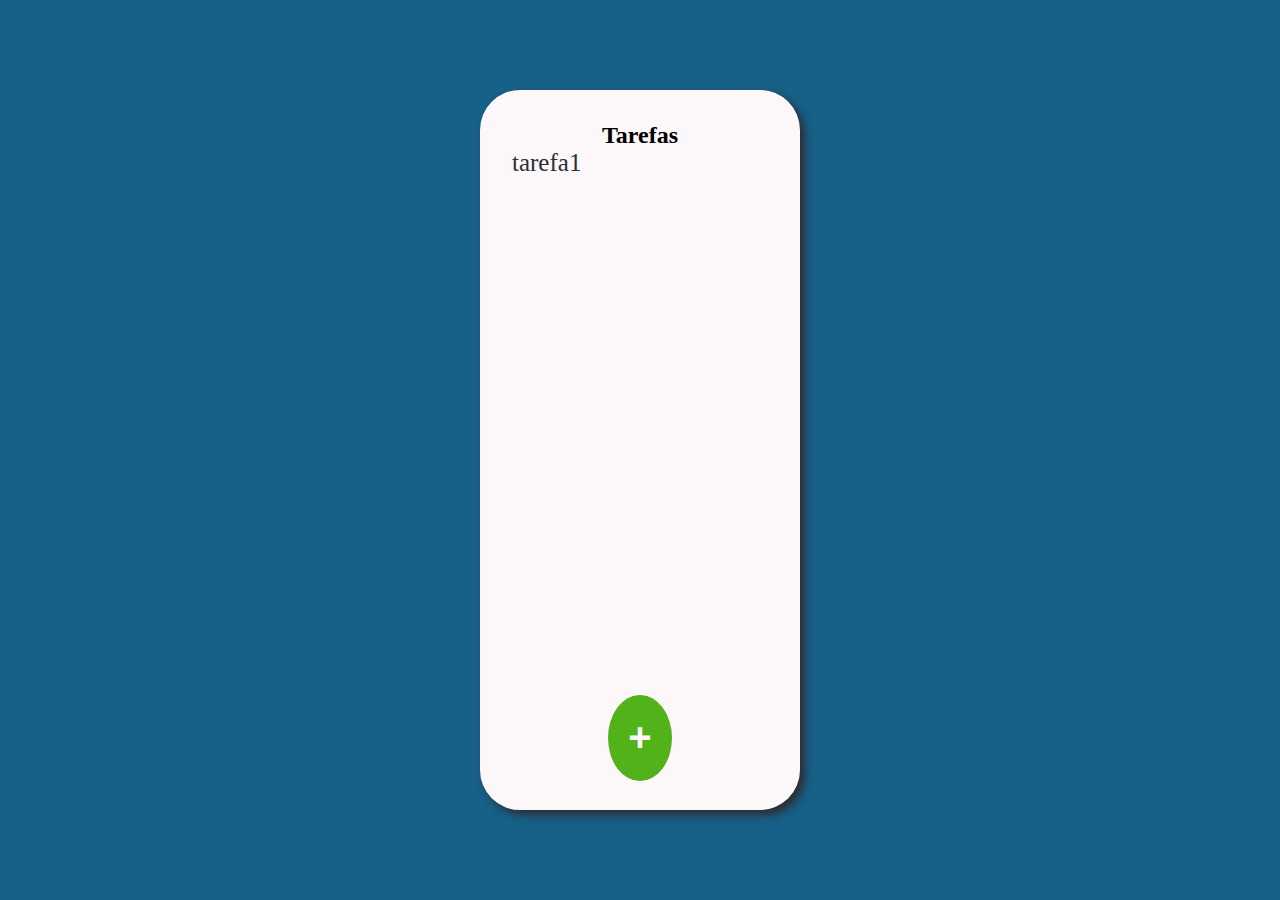
==== index.html @ 7b136a1c "todo list" ====
<!DOCTYPE html>
<html lang="pt-br">
<head>
    <meta charset="UTF-8">
    <meta name="viewport" content="width=device-width, initial-scale=1.0">
    <title>ToDo</title>
    <link rel="stylesheet" href="./css/style.css">
    <script text="text/javascript" src="./js/dynamic.js"></script>
</head>
<body>
    <div class="mainDiv">
        <div class="outerDiv">
            <div class="innerDivList">
                <div class="divListToDo">
                    <h2>Tarefas</h2>
                    <ul>
                        <li>tarefa1</li>
                    </ul>
                </div>
                <div class="divAddTodo">
                    <form action="">
                        <label for="novoTodo">Nova Tarefa:</label>
                        <br>
                        <input type="text">
                        <br>
                        <button class="btnAdicionar" >Adicionar</button>
                    </form>
                </div>
            </div>
            <div class="innerDivBtn">
                <button class="btnCriaTarefa" onclick="showAdd()">+</button>
            </div>
            <!-- <div class="innerDiv"></div> -->
        </div>
    </div>
</body>
</html>
---- css/style.css ----
*{
    margin: 0;
    padding: 0;
}

.mainDiv{
    width: 100vw;
    height: 100vh;
    display: flex;
    justify-content: center;
    align-items: center;
    background-color: #176087;
    /* #1D84B5 */
}

.outerDiv{
    width: 25vw;
    height: 80vh;
    background-color: #FCF7F8;
    border-radius: 40px;
    box-shadow: 5px 5px 9px #2D2D34;
}

.innerDivList{
    height: 80%;
    width: 100%;
    position: relative;
}

.innerDivBtn{
    display: flex;
    justify-content: center;
    align-items: center;
    height: 20%;
    width: 100%;
}

.btnCriaTarefa{
    border-radius: 50%;
    border: none;
    width: 20%;
    height: 60%;
    background-color: #52B21A;
    color: #FCF7F8;
    font-size: 40px;
    font-weight: bold;
}

.btnCriaTarefa:hover{
    transform: scale(1.1);
    cursor: pointer;
}

.divListToDo{
    position: absolute;
    padding-left: 10%;
    padding-top: 10%;
    width: 100%;
}

.divAddTodo{
    position: absolute;
    width: 90%;
    margin-left: 5%;
    height: 40%;
    margin-top: 30%;
    display: none;
    justify-content: center;
    align-items: center;
    /* background-color: black;opacity:0.6; */
    /* background-color: rgba(0, 0, 0, 0.3); */
    /* border-top-left-radius: 40px; */
    /* border-top-right-radius: 40px; */
    border-radius: 10px;
    border: 1px solid #2D2D34;
    box-shadow: 2px 2px 5px #2D2D34;
    transform: scale(0.7);
    transition: transform 5s ease;
}

form{
    height: 70%;
    margin-top: 15%;
}

input{
    height: 15%;
}

li{
    list-style-type: none;
    font-size: 25px;
    color: #2D2D34;
}

li:hover{
    text-decoration: line-through;
    cursor: pointer;
}

.btnAdicionar{
    width: 100%;
    height: 20%;
    margin-top: 1%;
    border: none;
    background-color: #52B21A;
    color: #FCF7F8;
    font-weight: bold;
}

.btnAdicionar:hover{
    cursor: pointer;
}

h2{
    width: 80%;
    text-align: center;
}
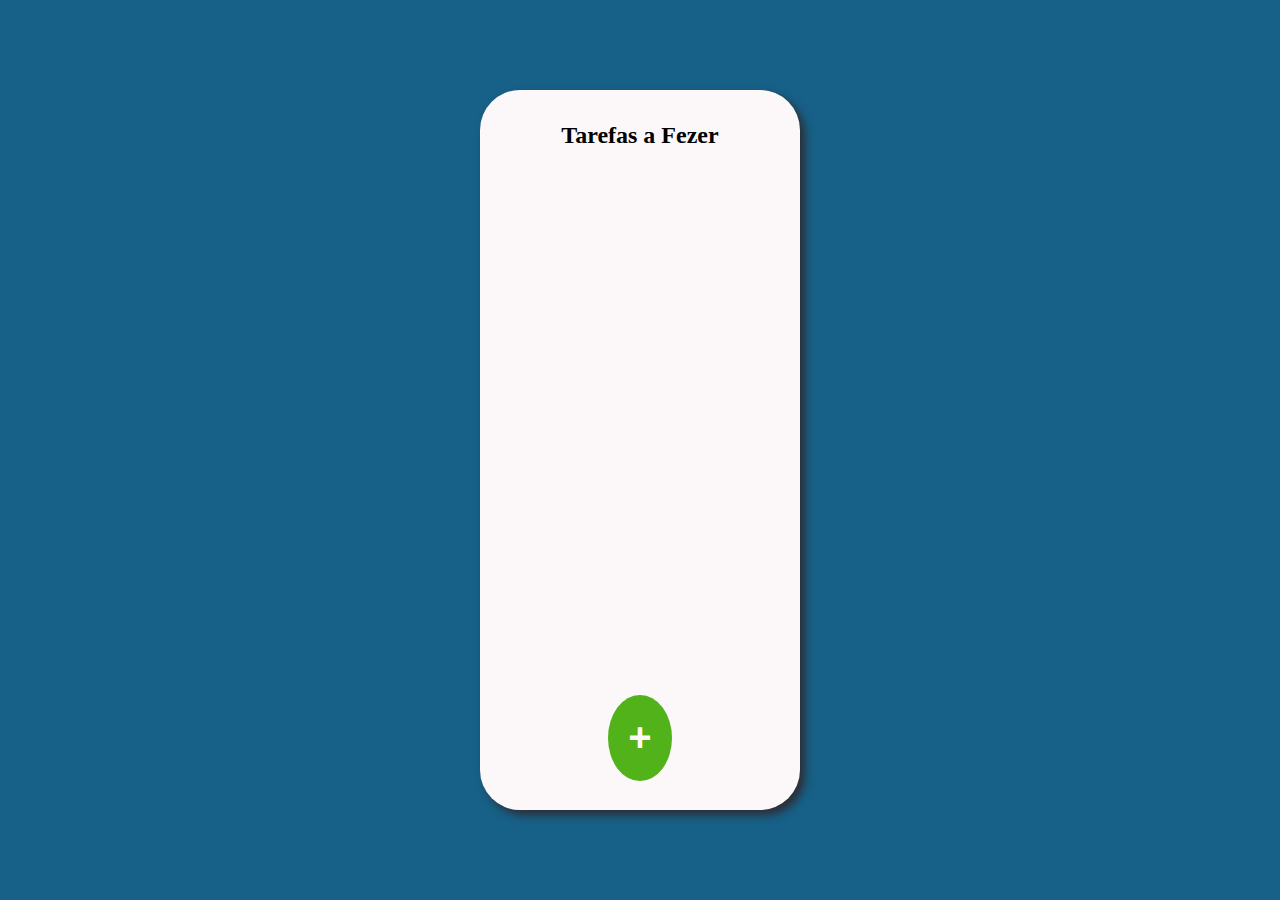
==== commit bf806b18: "new functions add" ====
--- a/index.html
+++ b/index.html
@@ -7,23 +7,23 @@
     <link rel="stylesheet" href="./css/style.css">
     <script text="text/javascript" src="./js/dynamic.js"></script>
 </head>
-<body>
+<body onload="mountList()">
     <div class="mainDiv">
         <div class="outerDiv">
             <div class="innerDivList">
                 <div class="divListToDo">
-                    <h2>Tarefas</h2>
-                    <ul>
-                        <li>tarefa1</li>
+                    <h2>Tarefas a Fezer</h2>
+                    <ul id="listOfTodos">
+                        
                     </ul>
                 </div>
                 <div class="divAddTodo">
                     <form action="">
                         <label for="novoTodo">Nova Tarefa:</label>
                         <br>
-                        <input type="text">
+                        <input type="text" id="novaTarefa">
                         <br>
-                        <button class="btnAdicionar" >Adicionar</button>
+                        <button class="btnAdicionar" onclick="addTarefa(event)">Adicionar</button>
                     </form>
                 </div>
             </div>
--- a/css/style.css
+++ b/css/style.css
@@ -76,6 +76,7 @@
     box-shadow: 2px 2px 5px #2D2D34;
     transform: scale(0.7);
     transition: transform 5s ease;
+    background-color: #FCF7F8;
 }
 
 form{
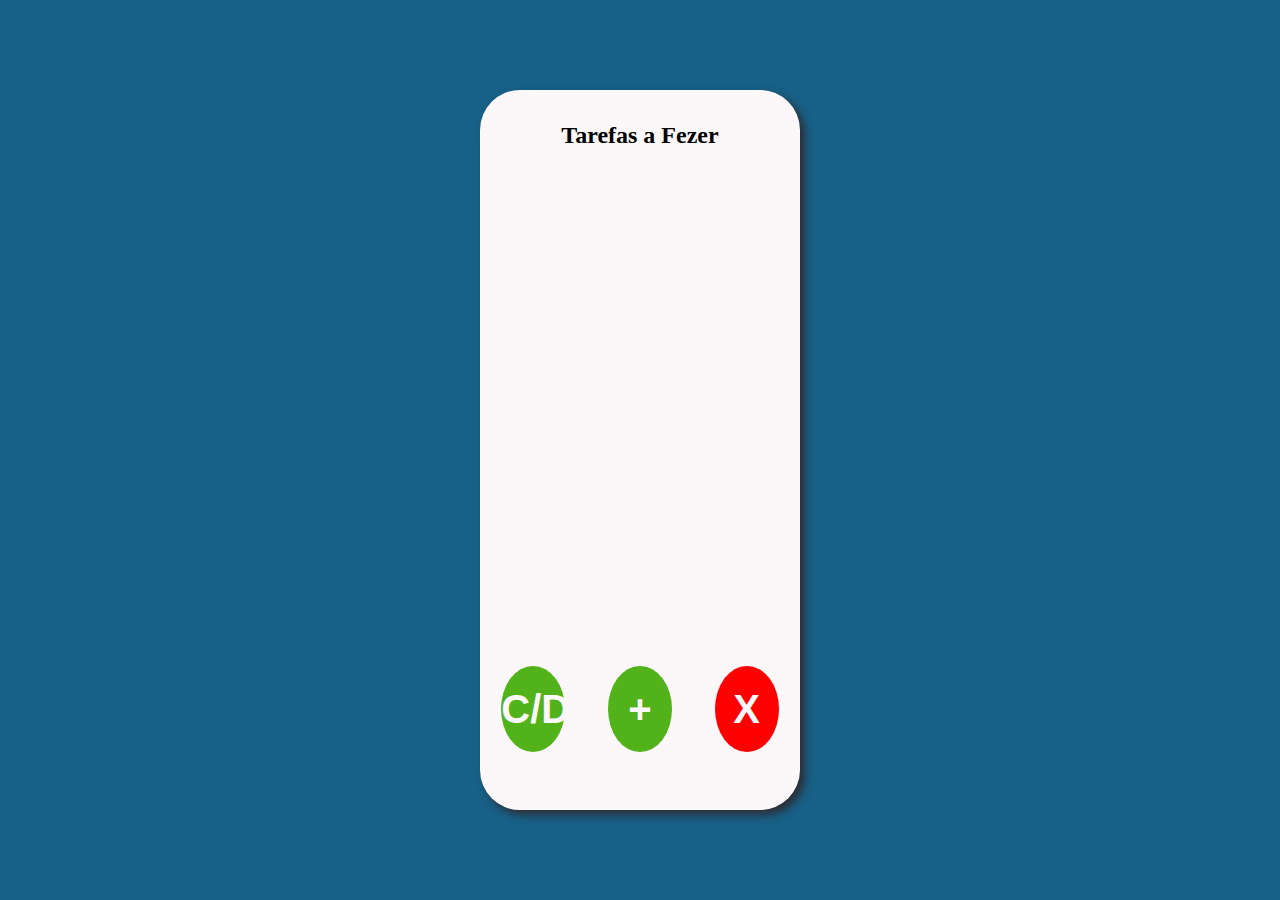
==== commit 88de9e7b: "finished" ====
--- a/index.html
+++ b/index.html
@@ -28,7 +28,15 @@
                 </div>
             </div>
             <div class="innerDivBtn">
-                <button class="btnCriaTarefa" onclick="showAdd()">+</button>
+                <button class="btnCriaTarefa btnCompletada" onclick="checkAndUncheck()">C/D</button>
+                <button id="btnAddTarefa" class="btnCriaTarefa btnAdd" onclick="showAdd()">+</button>
+                <button class="btnCriaTarefa btnRemover" onclick="removeTask()">X</button>
+                <!--
+                <div class="btnsOpt">
+                    <button class="btnCriaTarefa btnCompletada">C</button>
+                    <button class="btnCriaTarefa btnRemover" onclick="removeTask()">X</button>
+                </div>
+                -->
             </div>
             <!-- <div class="innerDiv"></div> -->
         </div>
--- a/css/style.css
+++ b/css/style.css
@@ -29,8 +29,7 @@
 
 .innerDivBtn{
     display: flex;
-    justify-content: center;
-    align-items: center;
+    justify-content: space-around;
     height: 20%;
     width: 100%;
 }
@@ -95,7 +94,7 @@
 }
 
 li:hover{
-    text-decoration: line-through;
+    /*text-decoration: line-through;*/
     cursor: pointer;
 }
 
@@ -116,4 +115,23 @@
 h2{
     width: 80%;
     text-align: center;
+}
+
+.btnsOpt{
+    width: 100%;
+    height: 100%;
+    display: none;
+    justify-content: space-around;
+}
+
+/*.btnAdd{
+    display: none;
+}
+*/
+.btnCompletada{
+
+}
+
+.btnRemover{
+    background-color: red;
 }